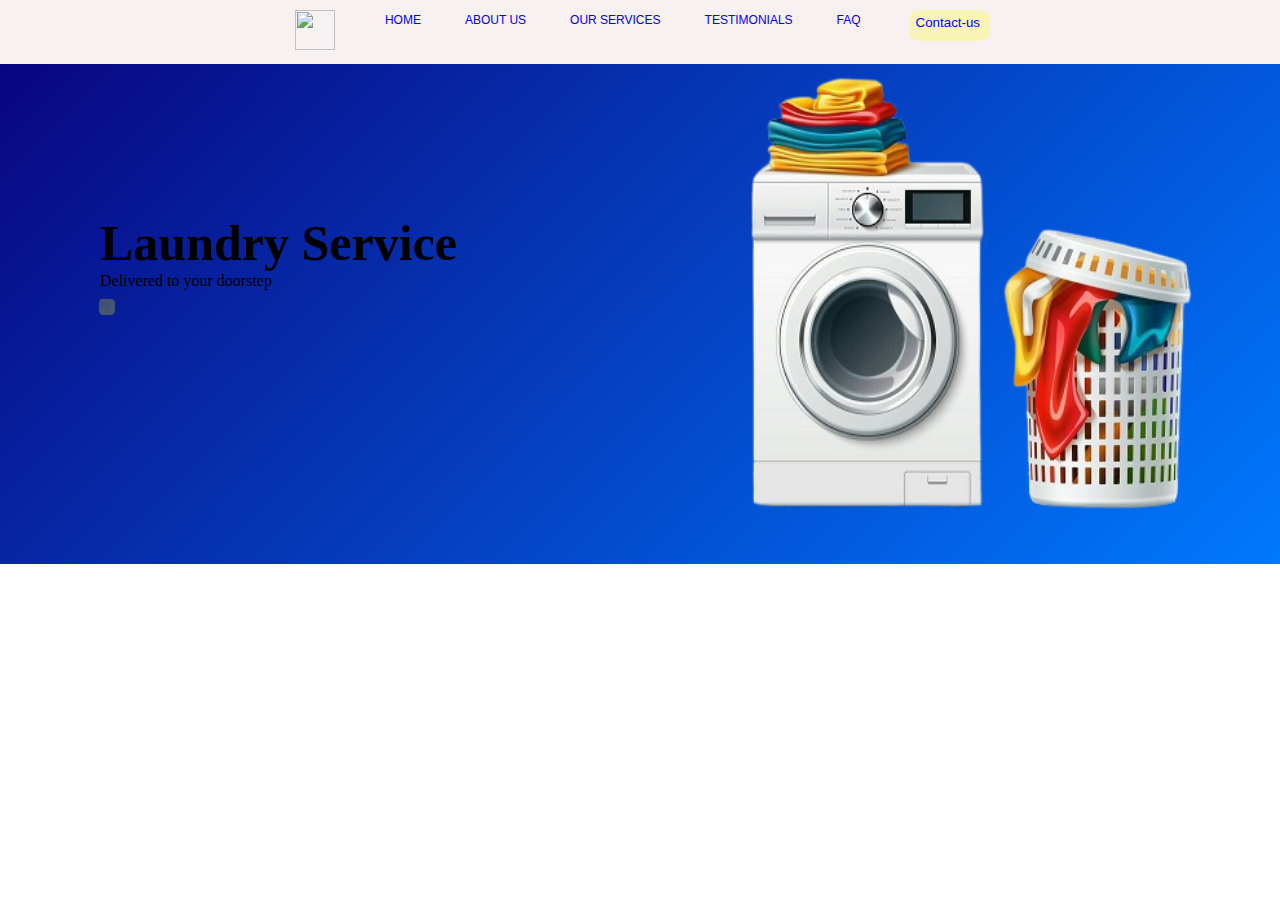
==== laundry-web/landing.html @ c38f2dd8 "my laundry website landing page" ====
<!DOCTYPE html>
<html lang="en">
<head>
    <meta charset="UTF-8">
    <meta name="viewport" content="width=device-width, initial-scale=1.0">
    <title>Laundry services</title>
    <link rel="stylesheet" href="landing.css">
</head>
<body>
       <nav class="navbar">
        <!-- <div class="icon">
            
                <a href="#"><i class="fa fa-facebook" aria-hidden="true"></i> </a>
                <a href="#"><i class="fa fa-twitter" aria-hidden="true"></i> </a>
                <a href="#"><i class="fa fa-instagram" aria-hidden="true"></i> </a>
           
        
    
        </div> -->
        <div class="logo"><img src="laund image 4.jpg" alt=""></div>
        <div class="nav-laund">
            <a href="#">HOME</a>
            <a href="#">ABOUT US</a>
            <a href="#">OUR SERVICES</a>
            <a href="#">TESTIMONIALS</a>
            <a href="#">FAQ</a>
        </div>
            
        <a class="but" href=""><button>Contact-us</button></a>

    </nav>

    <section class="sect-1">
        <img src="laund_image_3-.png" alt="">
        <div class="writeup">
         <h1>Laundry Service</h1>
         <p>Delivered to your doorstep</p>
    
        <button></button>
    </div>
    </section>
    
</body>
</html>
---- laundry-web/landing.css ----
*{
    padding: 0;
    margin: 0;
}
.icon{
    background-color: rgb(3, 3, 15);
    height: 10px;
    width: auto;
}
.navbar{
    display: flex;
    justify-content: center;
    background-color: #f8f1f1;
    padding: 10px;
    position: sticky;
    
}
.logo img{
    width: 40px;
    height: 40px;

}
.logo{
    margin-right: 30px;
    cursor: pointer;
}
.nav-laund a{
    padding: 20px;
    text-decoration: none;
    font-size: 12px;
    font-family: 'Segoe UI', Tahoma, Geneva, Verdana, sans-serif;
    
    
}
.nav-laund a:hover{
    color: tomato;
}
.but{
    margin-left: 30px;
}
button{
    padding: 5px;
    background-color: rgba(255, 255, 0, 0.24);
    border: none;
    border-radius: 15%;
    box-shadow: 2px 3px 1px 3px rgba(255, 255, 0, 0.26) ;
    color: blue;
    cursor: pointer;
}
button:hover{
    background-color: black;
    color: tomato;
}
.sect-1{
    background-image: linear-gradient(135deg, #090580, #0079ff);
    height: 500px;
    width: auto;
}
.sect-1 img{
    height: 500px;
    width: 50%;
    float: right;
}
.writeup{
    position: absolute;
    margin-left: 100px;
    margin-top: 150px;
}
.writeup h1{
    font-size: 50px;
}
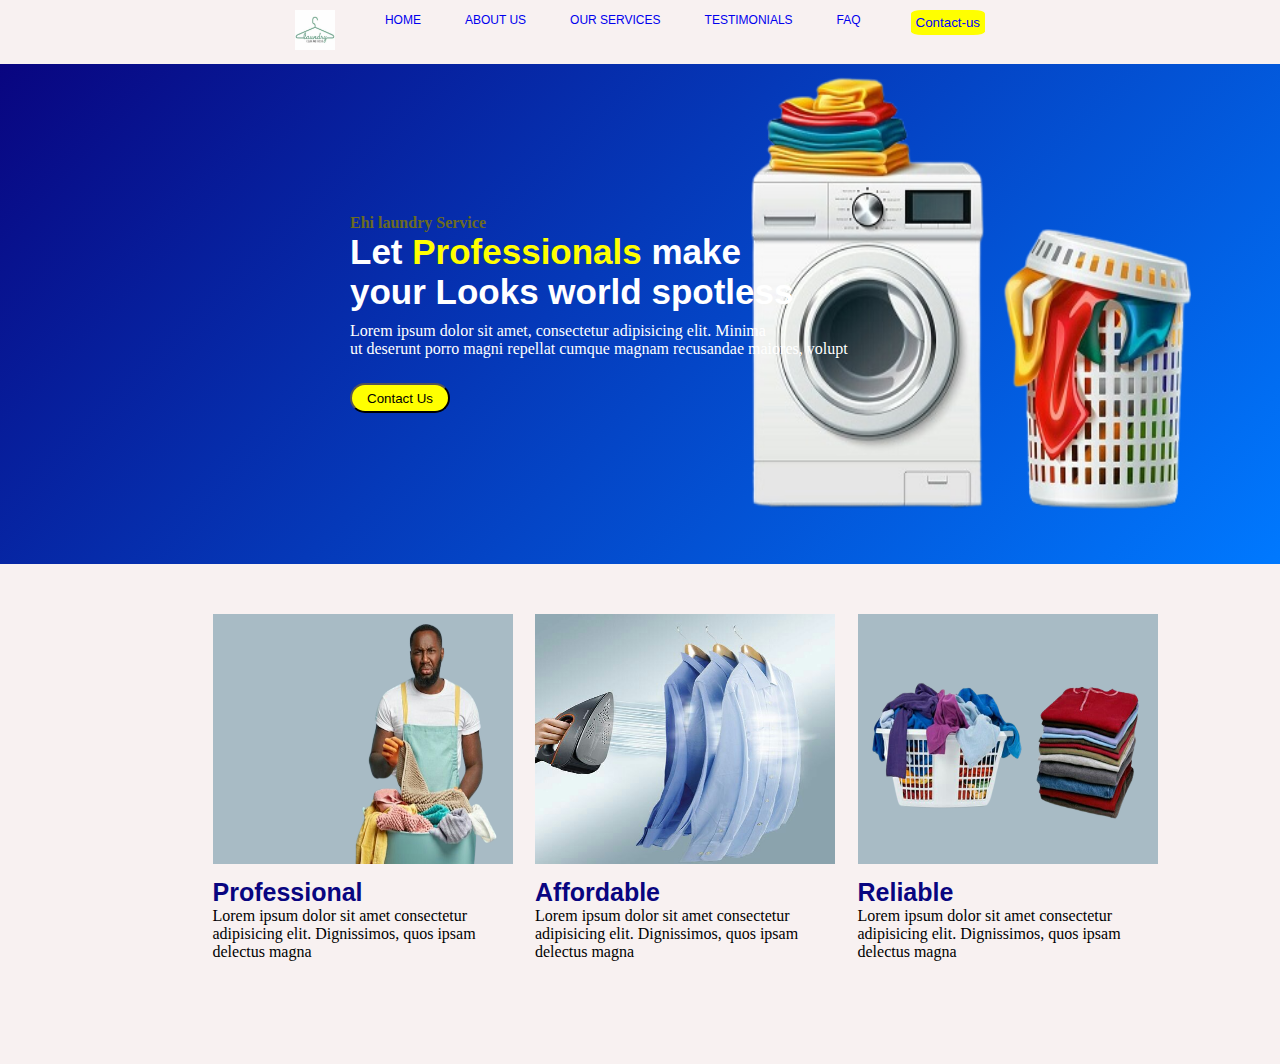
==== commit 764a06b7: "update of my laundry landing page" ====
--- a/laundry-web/landing.html
+++ b/laundry-web/landing.html
@@ -31,13 +31,36 @@
     </nav>
 
     <section class="sect-1">
-        <img src="laund_image_3-.png" alt="">
+        <img src="laund_image_3b.png" alt="">
+        
         <div class="writeup">
-         <h1>Laundry Service</h1>
-         <p>Delivered to your doorstep</p>
+         <h4>Ehi laundry Service</h4>
+         <p class="hero">Let <span>Professionals </span>  make  <br> your Looks world spotless</p>
+         <p class="p2">Lorem ipsum dolor sit amet, consectetur adipisicing elit. Minima <br> ut deserunt porro magni 
+            repellat cumque magnam recusandae maiores, volupt</p>
     
-        <button></button>
+        <button>Contact Us</button>
+        
     </div>
+    </section>
+    <section class="sect-2">
+       <div class="image1"><img src="laund_image_5-removebg-.png" alt="">
+        <h3>Professional</h3>
+        <p>Lorem ipsum dolor sit amet consectetur  adipisicing elit. Dignissimos, quos ipsam delectus magna</p>
+
+    </div>
+       <div class="image2"><img src="laund image 6.jpg" alt="">
+        <h3>Affordable</h3>
+        <p>Lorem ipsum dolor sit amet consectetur  adipisicing elit. Dignissimos, quos ipsam delectus magna</p>
+    </div>
+       <div class="image3"><img src="laund_image_7-removebg-.png" alt="">
+        <h3>Reliable</h3>
+        <p>Lorem ipsum dolor sit amet consectetur  adipisicing elit. Dignissimos, quos ipsam delectus magna</p>
+    </div>
+
+    </section>
+    <section>
+
     </section>
     
 </body>
--- a/laundry-web/landing.css
+++ b/laundry-web/landing.css
@@ -38,12 +38,11 @@
 .but{
     margin-left: 30px;
 }
-button{
+.navbar button{
     padding: 5px;
-    background-color: rgba(255, 255, 0, 0.24);
+    background-color: yellow;
     border: none;
     border-radius: 15%;
-    box-shadow: 2px 3px 1px 3px rgba(255, 255, 0, 0.26) ;
     color: blue;
     cursor: pointer;
 }
@@ -63,9 +62,75 @@
 }
 .writeup{
     position: absolute;
-    margin-left: 100px;
+    margin-left: 350px;
     margin-top: 150px;
 }
-.writeup h1{
-    font-size: 50px;
+.writeup h4{
+    color: rgb(107, 107, 33);
+}
+.writeup .hero{
+    font-size: 35px;
+    color: #ffffff;
+    font-family: 'Segoe UI', Tahoma, Geneva, Verdana, sans-serif;
+    font-weight: 600;
+}
+.writeup .hero span{
+    color: yellow;
+}
+.p2{
+    color: #ffffff;
+    margin-top: 10px;
+}
+.sect-1 button{
+    background-color: yellow;
+    width: 100px;
+    height: 30px;
+    border-radius: 20px;
+    margin-top: 25px;
+}
+.sect-2{
+    display: flex;
+    justify-content: space-evenly;
+    background-color: #f8f1f1;
+    height: 500px;
+    width: auto;
+}
+.image1 img{
+    height:  250px;
+    width: 300px;
+    background: rgb(168, 187, 197);
+}
+.image2 img{
+    height: 250px;
+    width: 300px;
+}
+.image3 img{
+    height: 250px;
+    width: 300px;
+    background: rgb(168, 187, 197);
+}
+.image1{
+    margin-top: 50px;
+    margin-left: 190px;
+    height: 350px;
+    width: 300px;
+}
+.image2{
+    margin-top: 50px;
+    height: 350px;
+    width: 300px;
+    
+}
+.image3{
+    margin-top: 50px;
+    margin-right: 100px;
+    height: 350px;
+    width: 300px;
+}
+h3{
+    color: #090580;
+    font-size: 25px;
+    font-family: 'Segoe UI', Tahoma, Geneva, Verdana, sans-serif;
+    font-weight: 600;
+    margin-top: 10px;
 }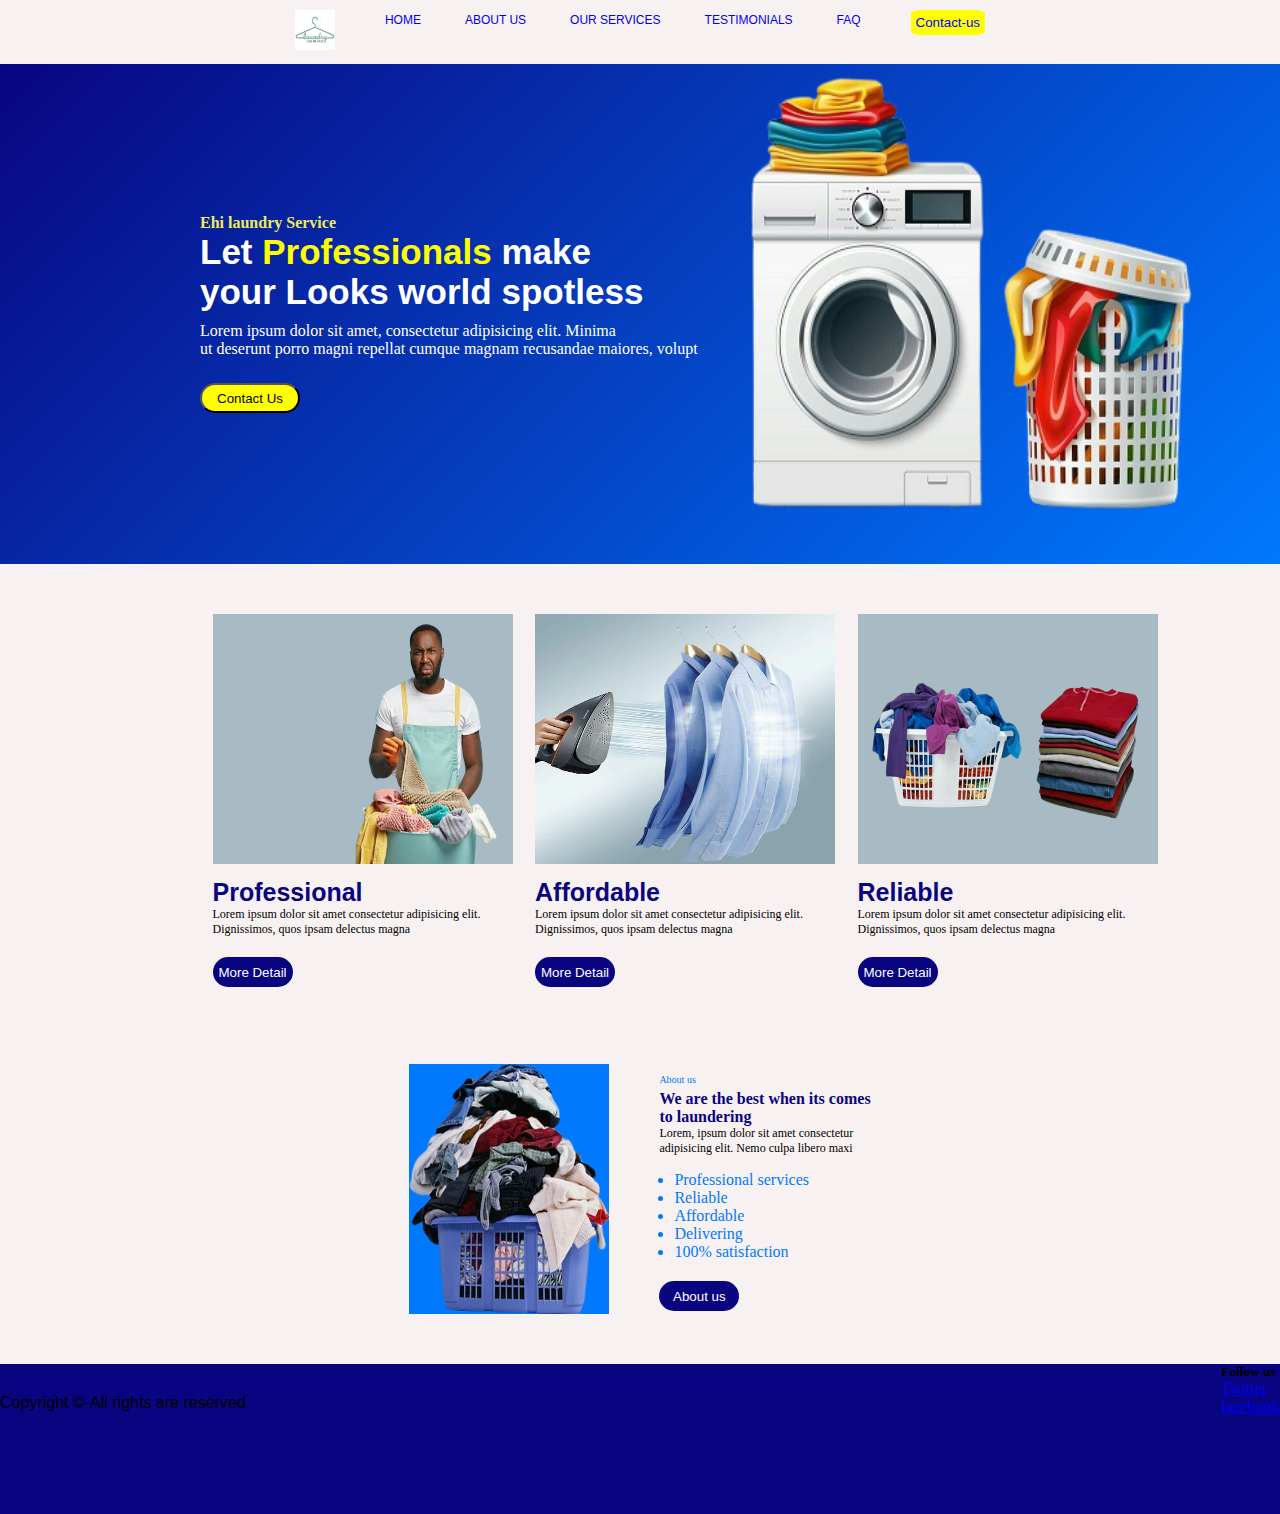
==== commit 6a5e33b9: "upgrade of my laundry landing page" ====
--- a/laundry-web/landing.html
+++ b/laundry-web/landing.html
@@ -8,16 +8,7 @@
 </head>
 <body>
        <nav class="navbar">
-        <!-- <div class="icon">
-            
-                <a href="#"><i class="fa fa-facebook" aria-hidden="true"></i> </a>
-                <a href="#"><i class="fa fa-twitter" aria-hidden="true"></i> </a>
-                <a href="#"><i class="fa fa-instagram" aria-hidden="true"></i> </a>
-           
-        
-    
-        </div> -->
-        <div class="logo"><img src="laund image 4.jpg" alt=""></div>
+               <div class="logo"><img src="laund image 4.jpg" alt=""></div>
         <div class="nav-laund">
             <a href="#">HOME</a>
             <a href="#">ABOUT US</a>
@@ -47,21 +38,69 @@
        <div class="image1"><img src="laund_image_5-removebg-.png" alt="">
         <h3>Professional</h3>
         <p>Lorem ipsum dolor sit amet consectetur  adipisicing elit. Dignissimos, quos ipsam delectus magna</p>
+        <button>More Detail</button>
 
     </div>
        <div class="image2"><img src="laund image 6.jpg" alt="">
         <h3>Affordable</h3>
+
         <p>Lorem ipsum dolor sit amet consectetur  adipisicing elit. Dignissimos, quos ipsam delectus magna</p>
+        <button>More Detail</button>
     </div>
        <div class="image3"><img src="laund_image_7-removebg-.png" alt="">
         <h3>Reliable</h3>
         <p>Lorem ipsum dolor sit amet consectetur  adipisicing elit. Dignissimos, quos ipsam delectus magna</p>
+        <button>More Detail</button>
     </div>
 
     </section>
-    <section>
+
+    <section class="last-section">
+        <img src="laund_image1-preview (1).png" alt="">
+       <div class="abot">
+        <h5>About us</h5>
+        <h2>We are the best when its comes  <br>to laundering</h2>
+        <p>Lorem, ipsum dolor sit amet consectetur <br> adipisicing elit. Nemo culpa libero maxi</p>
+        <Ul type="asterik">
+            <li>Professional services</li>
+            <li>Reliable</li>
+            <li>Affordable</li>
+            <li>Delivering</li>
+            <li>100% satisfaction</li>
+        </Ul>
+        <button>About us</button>
+    </div>
 
     </section>
+    <footer>
+        <div class="down">
+        
+            <a href="#"><i class="fa-facebook" aria-hidden="true"></i></a> 
+            <a href="#"><i class="fa-twitter" aria-hidden="true"></i></a> 
+            <a href="#"><i class="fa-instagram" aria-hidden="true"></i></a> 
+            <a href="#"><i class="fa-linkedin" aria-hidden="true"></i></a> 
+            
+        </div>
+
+           
     
+        <div class="follow-us">
+            <h5>Follow us</h5>
+            <a class="face-twit" href="#">Twitter</a><br>
+            <a class="face-twit" href="#">facebook</a>
+        </div>
+        <div class="facebook-twitter">
+            <!-- <a href="#"><i class="fa fa-facebook" aria-hidden="true"></i> </a> -->
+            <!-- <a href="#"><i class="fa fa-twitter" aria-hidden="true"></i> </a> -->
+
+
+        </div>
+        <p class="text-footer">
+            Copyright ©-All rights are reserved
+        </p>
+ 
+
+
+    </footer>
 </body>
 </html>--- a/laundry-web/landing.css
+++ b/laundry-web/landing.css
@@ -62,11 +62,11 @@
 }
 .writeup{
     position: absolute;
-    margin-left: 350px;
+    margin-left: 200px;
     margin-top: 150px;
 }
 .writeup h4{
-    color: rgb(107, 107, 33);
+    color: rgb(236, 236, 88);
 }
 .writeup .hero{
     font-size: 35px;
@@ -87,6 +87,7 @@
     height: 30px;
     border-radius: 20px;
     margin-top: 25px;
+    cursor: pointer;
 }
 .sect-2{
     display: flex;
@@ -95,6 +96,17 @@
     height: 500px;
     width: auto;
 }
+.sect-2 button{
+    margin-top: 20px;
+    width: 80px;
+    height: 30px;
+    background-color: #090580;
+    border: none;
+    border-radius: 15px;
+    color: #ffffff;
+    cursor: pointer; 
+  
+}
 .image1 img{
     height:  250px;
     width: 300px;
@@ -115,22 +127,106 @@
     height: 350px;
     width: 300px;
 }
+.image1 p{
+    font-size: 12px;
+}
 .image2{
     margin-top: 50px;
     height: 350px;
     width: 300px;
     
 }
+.image2 p{
+    font-size: 12px;
+}
+
 .image3{
     margin-top: 50px;
     margin-right: 100px;
     height: 350px;
     width: 300px;
 }
+.image3 p{
+    font-size: 12px;
+}
+
 h3{
     color: #090580;
     font-size: 25px;
     font-family: 'Segoe UI', Tahoma, Geneva, Verdana, sans-serif;
     font-weight: 600;
     margin-top: 10px;
+}
+.last-section{
+    background-color:  #f8f1f1;
+    height: 300px;
+    width: auto;
+    display: flex;
+    justify-content: center;
+}
+
+.last-section img{
+    background: #0079ff;
+    width: 200px;
+    height: 250px;
+}
+.abot{
+    margin-left: 50px;
+    margin-top: 10px;
+    color: #090580;
+    
+
+}
+.abot h5{
+    font-weight: 300;
+    font-size: 10px;
+    color: #0079ff;
+}
+.abot h2{
+    font-size: 16px;
+    margin-top: 5px;
+    font-weight: 600;
+}
+.abot p{
+    font-size: 12px;
+    color: black;
+
+}
+.abot ul{
+    margin-left: 15px;
+    margin-top: 15px;
+    color: #0079ff;
+}
+.abot button{
+    margin-top: 20px;
+    width: 80px;
+    height: 30px;
+    background-color: #090580;
+    border: none;
+    border-radius: 15px;
+    color: #ffffff;
+    cursor: pointer; 
+}
+footer{
+    height: 150px;
+    width: 100%;
+    background-color: #090580;
+    /* display: flex; */
+    /* justify-content: space-between; */
+}
+.down{
+    /* background: white; */
+    position: absolute;
+    margin-top: 10px;
+    padding: 20px;
+}
+.follow-us{
+    float: right;
+}
+.text-footer{
+    
+    padding: 30px 0;
+    font-family: 'Ubuntu', sans-serif;
+    margin
+    color: white;
 }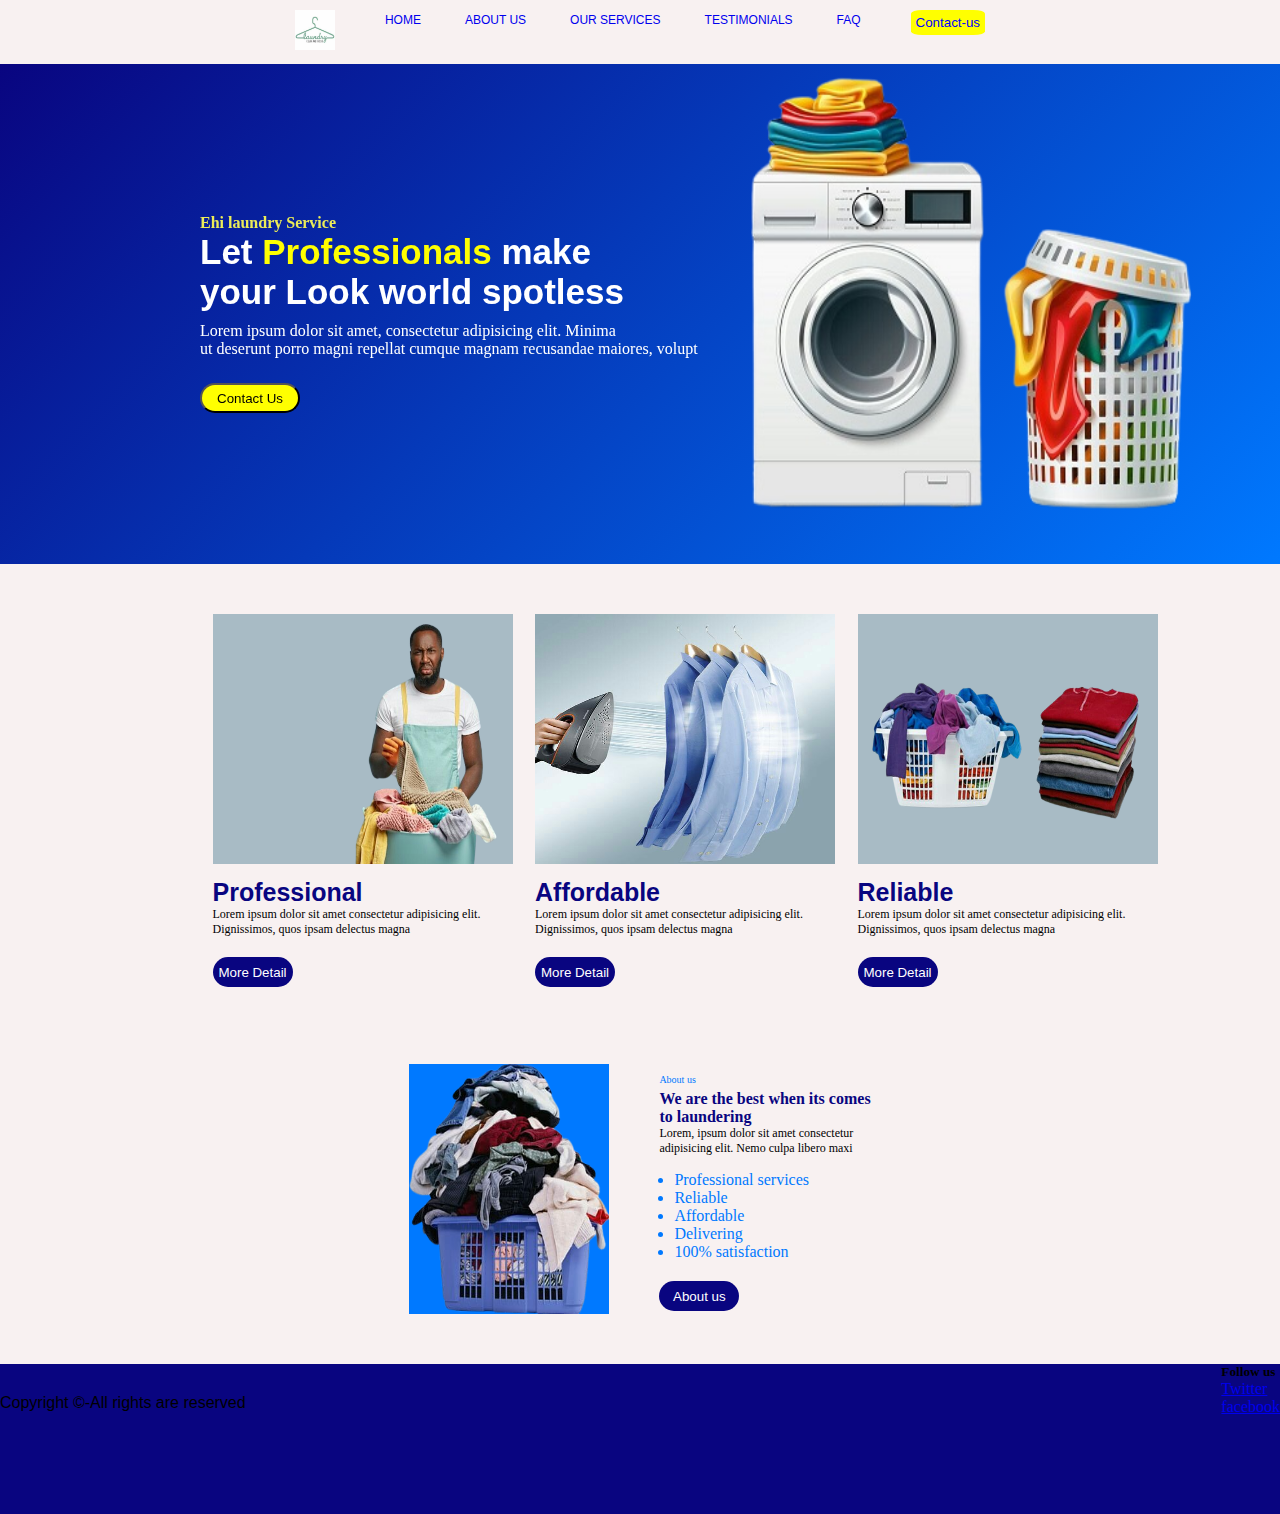
==== commit 5ad0ba10: "my update of langing page" ====
--- a/laundry-web/landing.html
+++ b/laundry-web/landing.html
@@ -26,9 +26,10 @@
         
         <div class="writeup">
          <h4>Ehi laundry Service</h4>
-         <p class="hero">Let <span>Professionals </span>  make  <br> your Looks world spotless</p>
+         <p class="hero">Let <span>Professionals </span>  make  <br> your Look world spotless</p>
          <p class="p2">Lorem ipsum dolor sit amet, consectetur adipisicing elit. Minima <br> ut deserunt porro magni 
             repellat cumque magnam recusandae maiores, volupt</p>
+            
     
         <button>Contact Us</button>
         
--- a/laundry-web/landing.css
+++ b/laundry-web/landing.css
@@ -13,6 +13,7 @@
     background-color: #f8f1f1;
     padding: 10px;
     position: sticky;
+    top: 0;
     
 }
 .logo img{
@@ -211,11 +212,9 @@
     height: 150px;
     width: 100%;
     background-color: #090580;
-    /* display: flex; */
-    /* justify-content: space-between; */
+    
 }
 .down{
-    /* background: white; */
     position: absolute;
     margin-top: 10px;
     padding: 20px;
@@ -224,9 +223,6 @@
     float: right;
 }
 .text-footer{
-    
     padding: 30px 0;
     font-family: 'Ubuntu', sans-serif;
-    margin
-    color: white;
 }